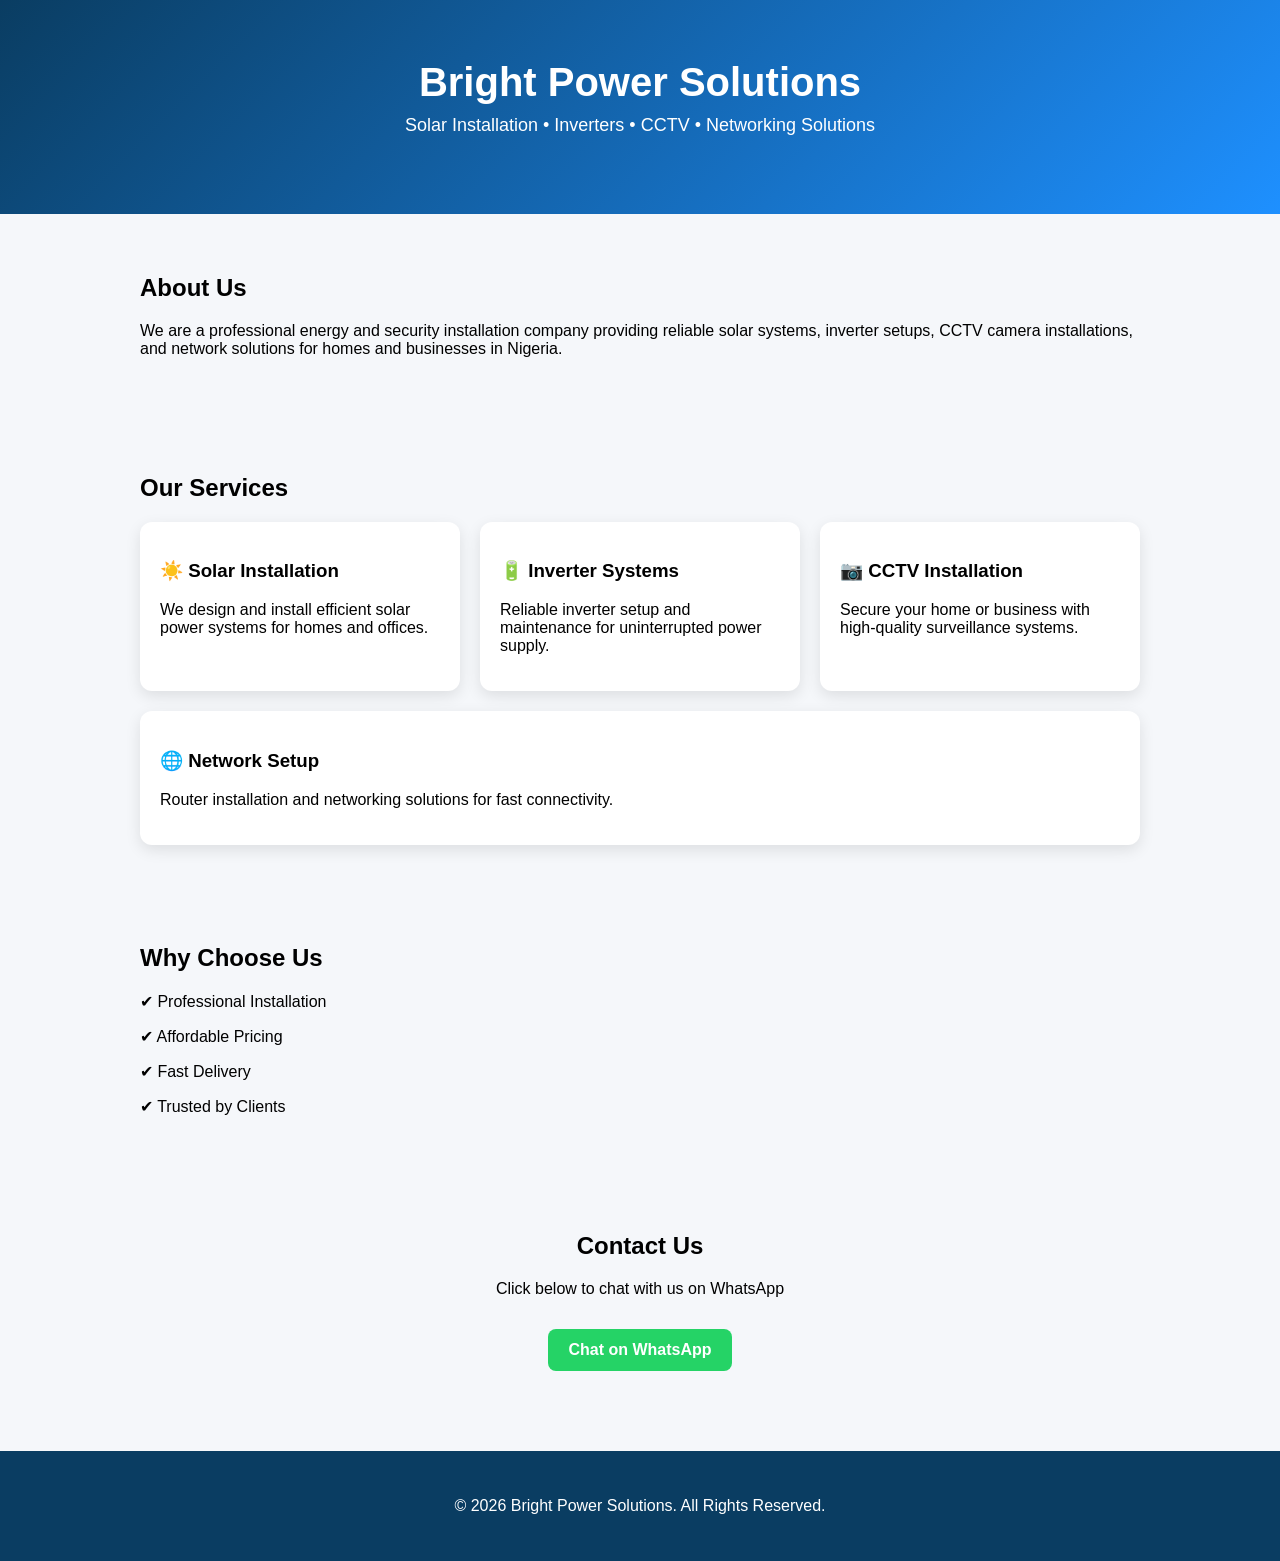
==== index.html @ d67a2d50 "Add files via upload" ====
<!DOCTYPE html>
<html lang="en">
<head>
<meta charset="UTF-8">
<meta name="viewport" content="width=device-width, initial-scale=1.0">
<title>Bright Power Solutions</title>

<style>
body {
    margin: 0;
    font-family: Arial, sans-serif;
    background: #f5f7fa;
}

/* HEADER */
.header {
    background: linear-gradient(135deg, #0a3d62, #1e90ff);
    color: white;
    text-align: center;
    padding: 60px 20px;
}

.header h1 {
    margin: 0;
    font-size: 40px;
}

.header p {
    font-size: 18px;
    margin-top: 10px;
}

/* SECTION */
.section {
    padding: 40px 20px;
    max-width: 1000px;
    margin: auto;
}

/* CARDS */
.cards {
    display: flex;
    flex-wrap: wrap;
    gap: 20px;
}

.card {
    flex: 1;
    min-width: 220px;
    background: white;
    padding: 20px;
    border-radius: 12px;
    box-shadow: 0 5px 15px rgba(0,0,0,0.1);
    transition: 0.3s;
}

.card:hover {
    transform: translateY(-5px);
}

/* BUTTON */
.btn {
    display: inline-block;
    margin-top: 15px;
    background: #25D366;
    color: white;
    padding: 12px 20px;
    border-radius: 8px;
    text-decoration: none;
    font-weight: bold;
}

/* FOOTER */
.footer {
    background: #0a3d62;
    color: white;
    text-align: center;
    padding: 30px;
    margin-top: 40px;
}
</style>

</head>

<body>

<!-- HEADER -->
<div class="header">
    <h1>Bright Power Solutions</h1>
    <p>Solar Installation • Inverters • CCTV • Networking Solutions</p>
</div>

<!-- ABOUT -->
<div class="section">
    <h2>About Us</h2>
    <p>
        We are a professional energy and security installation company providing reliable solar systems,
        inverter setups, CCTV camera installations, and network solutions for homes and businesses in Nigeria.
    </p>
</div>

<!-- SERVICES -->
<div class="section">
    <h2>Our Services</h2>

    <div class="cards">
        <div class="card">
            <h3>☀️ Solar Installation</h3>
            <p>We design and install efficient solar power systems for homes and offices.</p>
        </div>

        <div class="card">
            <h3>🔋 Inverter Systems</h3>
            <p>Reliable inverter setup and maintenance for uninterrupted power supply.</p>
        </div>

        <div class="card">
            <h3>📷 CCTV Installation</h3>
            <p>Secure your home or business with high-quality surveillance systems.</p>
        </div>

        <div class="card">
            <h3>🌐 Network Setup</h3>
            <p>Router installation and networking solutions for fast connectivity.</p>
        </div>
    </div>
</div>

<!-- WHY CHOOSE US -->
<div class="section">
    <h2>Why Choose Us</h2>
    <p>✔ Professional Installation</p>
    <p>✔ Affordable Pricing</p>
    <p>✔ Fast Delivery</p>
    <p>✔ Trusted by Clients</p>
</div>

<!-- CONTACT -->
<div class="section" style="text-align:center;">
    <h2>Contact Us</h2>
    <p>Click below to chat with us on WhatsApp</p>

    <a class="btn" href="https://wa.me/234XXXXXXXXXX">
        Chat on WhatsApp
    </a>
</div>

<!-- FOOTER -->
<div class="footer">
    <p>© 2026 Bright Power Solutions. All Rights Reserved.</p>
</div>

</body>
</html>
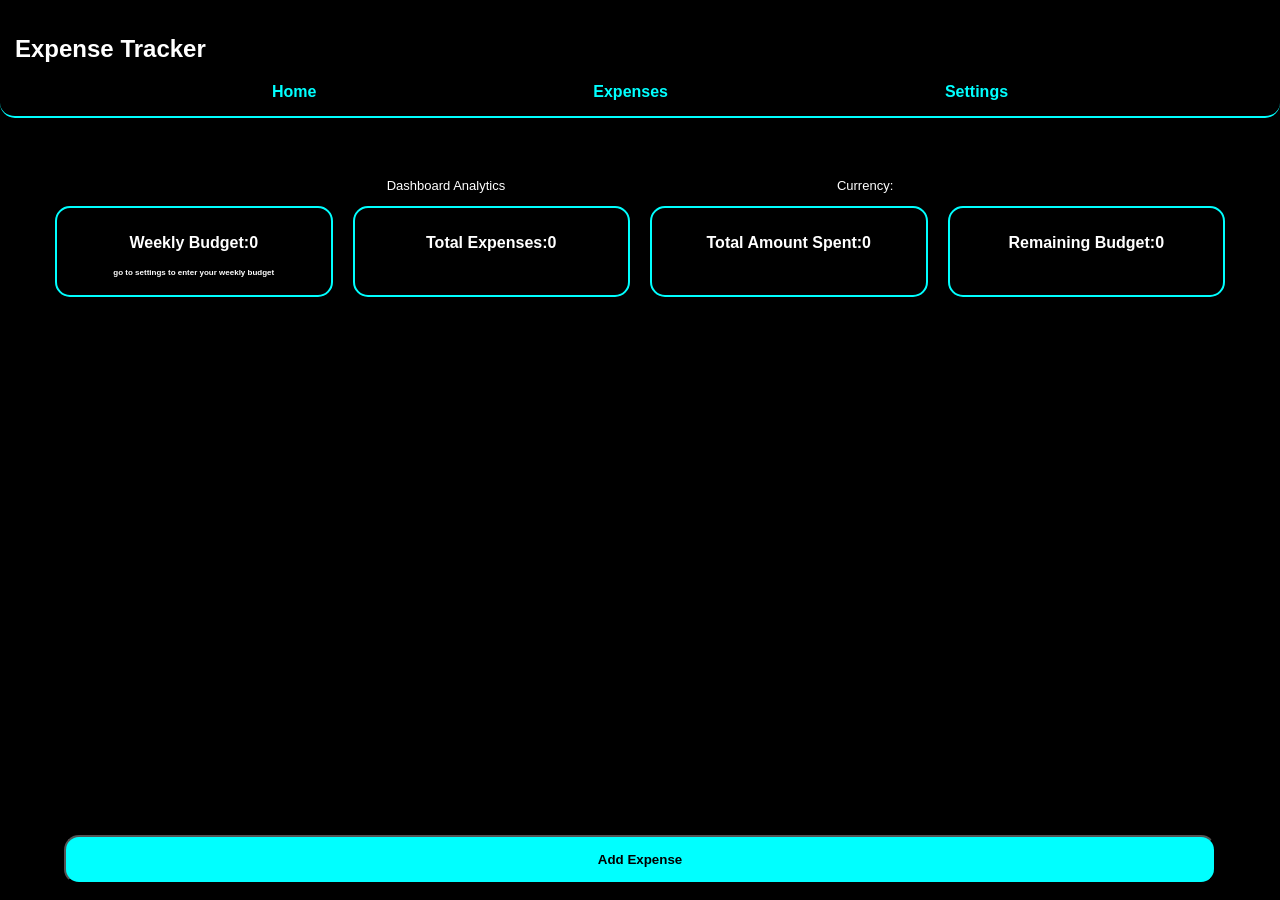
==== commit e1011eaf: "Add files via upload" ====
--- a/index.html
+++ b/index.html
@@ -1,154 +1,78 @@
 <!DOCTYPE html>
-<html lang="en">
-<head>
-<meta charset="UTF-8">
-<meta name="viewport" content="width=device-width, initial-scale=1.0">
-<title>Bright Power Solutions</title>
+<html>
+ <head>
+  <meta charset="UTF-8">
+  <meta name="viewport" content="width=device-width, initial-scale=1">
+  <title>expense tracker</title>
+  <link rel="stylesheet" href="style.css">
+ </head>
+ <body>
+  <nav>
+    <h1>Expense Tracker</h1>
+    <div class="links">
+      <a href="index.html">Home</a>
+      <a href="expense.html">Expenses</a>
+      <a href="settings.html">Settings</a>
+    </div>
+  </nav>
+  <main>
+   <div class="analytics-currency">
+    <p>Dashboard Analytics</p>
+    <p>Currency: <span id="currency">None</span></p>
+   </div>
+    
+    <div id="analytics-container" class="analytics-container">
+      
+      <div class="card">
+        <p>Weekly Budget:<span id="stats1">0</span></p>
+        <p class="budget-update">go to settings to enter your weekly budget</p>
+      </div>
+      <div class="card">
+        <p>Total Expenses:<span id="stats2">0</span></p>
+      </div>
+      <div class="card">
+        <p>Total Amount Spent:<span id="stats3">0</span></p>
+      </div>
+      <div class="card">
+        <p id="overBudget" class="budget-update"></p>
+        <p>Remaining Budget:<span id="stats4">0</span></p>
+      </div>
+     
+    </div>
+    <div id="input" class="input">
+      
+      <p id="paragraph"></p>
+      
+      <p><input id="name" type="text" placeholder="Expense Name"></p>
+      
+      <p><input id="amount" type="number" placeholder="Amount"></p>
+      
+      <select name="category" id="category" >
+        <option value=""> Select Category</option>
+        <option value="🍔 Food">🍔 Food</option>
+        <option value="🚕 Transport">🚕 Transport</option>
+        <option value="📱 Data">📱 Data</option>
+        <option value="🎮 Entertainment">🎮 Entertainment</option>
+        <option value="📚 Education">📚 Education</option>
+        <option value="🛒 Shopping">🛒 Shopping</option>
+        <option value="💡 Bills">💡 Bills</option>
+      </select>
+      
+      <p><textarea id="textarea" placeholder="Enter Description (optional)"></textarea></p>
+      
+      <div class="btn-container">
+        <button id="add">Add</button>
+        
+        <button id="back">Done</button>
+        
+        <button><a href="expense.html">View Expenses</a></button>
+      </div>
+    </div>
+  </main>
+    <div id="add-expense-con" class="add-expense-con">
+      <p><button id="add_expense" class="add">Add Expense</button></p>
+    </div>
+  <script src="index.js"></script>
 
-<style>
-body {
-    margin: 0;
-    font-family: Arial, sans-serif;
-    background: #f5f7fa;
-}
-
-/* HEADER */
-.header {
-    background: linear-gradient(135deg, #0a3d62, #1e90ff);
-    color: white;
-    text-align: center;
-    padding: 60px 20px;
-}
-
-.header h1 {
-    margin: 0;
-    font-size: 40px;
-}
-
-.header p {
-    font-size: 18px;
-    margin-top: 10px;
-}
-
-/* SECTION */
-.section {
-    padding: 40px 20px;
-    max-width: 1000px;
-    margin: auto;
-}
-
-/* CARDS */
-.cards {
-    display: flex;
-    flex-wrap: wrap;
-    gap: 20px;
-}
-
-.card {
-    flex: 1;
-    min-width: 220px;
-    background: white;
-    padding: 20px;
-    border-radius: 12px;
-    box-shadow: 0 5px 15px rgba(0,0,0,0.1);
-    transition: 0.3s;
-}
-
-.card:hover {
-    transform: translateY(-5px);
-}
-
-/* BUTTON */
-.btn {
-    display: inline-block;
-    margin-top: 15px;
-    background: #25D366;
-    color: white;
-    padding: 12px 20px;
-    border-radius: 8px;
-    text-decoration: none;
-    font-weight: bold;
-}
-
-/* FOOTER */
-.footer {
-    background: #0a3d62;
-    color: white;
-    text-align: center;
-    padding: 30px;
-    margin-top: 40px;
-}
-</style>
-
-</head>
-
-<body>
-
-<!-- HEADER -->
-<div class="header">
-    <h1>Bright Power Solutions</h1>
-    <p>Solar Installation • Inverters • CCTV • Networking Solutions</p>
-</div>
-
-<!-- ABOUT -->
-<div class="section">
-    <h2>About Us</h2>
-    <p>
-        We are a professional energy and security installation company providing reliable solar systems,
-        inverter setups, CCTV camera installations, and network solutions for homes and businesses in Nigeria.
-    </p>
-</div>
-
-<!-- SERVICES -->
-<div class="section">
-    <h2>Our Services</h2>
-
-    <div class="cards">
-        <div class="card">
-            <h3>☀️ Solar Installation</h3>
-            <p>We design and install efficient solar power systems for homes and offices.</p>
-        </div>
-
-        <div class="card">
-            <h3>🔋 Inverter Systems</h3>
-            <p>Reliable inverter setup and maintenance for uninterrupted power supply.</p>
-        </div>
-
-        <div class="card">
-            <h3>📷 CCTV Installation</h3>
-            <p>Secure your home or business with high-quality surveillance systems.</p>
-        </div>
-
-        <div class="card">
-            <h3>🌐 Network Setup</h3>
-            <p>Router installation and networking solutions for fast connectivity.</p>
-        </div>
-    </div>
-</div>
-
-<!-- WHY CHOOSE US -->
-<div class="section">
-    <h2>Why Choose Us</h2>
-    <p>✔ Professional Installation</p>
-    <p>✔ Affordable Pricing</p>
-    <p>✔ Fast Delivery</p>
-    <p>✔ Trusted by Clients</p>
-</div>
-
-<!-- CONTACT -->
-<div class="section" style="text-align:center;">
-    <h2>Contact Us</h2>
-    <p>Click below to chat with us on WhatsApp</p>
-
-    <a class="btn" href="https://wa.me/234XXXXXXXXXX">
-        Chat on WhatsApp
-    </a>
-</div>
-
-<!-- FOOTER -->
-<div class="footer">
-    <p>© 2026 Bright Power Solutions. All Rights Reserved.</p>
-</div>
-
-</body>
+ </body>
 </html>
--- a/style.css
+++ b/style.css
@@ -0,0 +1,128 @@
+body{
+  background:black;
+  color:white;
+  font-family: Arial, Helvetica, sans-serif;
+  margin: 0 auto;
+  max-width: 1200px;
+}
+nav{
+  background: black;
+  padding: 15px;
+  border-bottom: 2px solid aqua;
+  border-bottom-left-radius:15px;
+  border-bottom-right-radius: 15px;
+  position: fixed;
+  top:0;
+  left:0;
+  right:0;
+}
+.links{
+  display:flex;
+  gap:20px;
+  justify-content: space-evenly;
+}
+nav a{
+  text-decoration: none;
+  color: aqua;
+  font-weight: bolder;
+}
+main{
+  margin-top: 150px;
+  padding:15px;
+  margin-bottom: 70px;
+}
+.budget-update{
+  font-size: 8px;
+}
+.card,.delete{
+  border:2px solid aqua;
+  border-radius: 15px;
+  margin-bottom: 20px;
+  padding:10px;
+  text-align: center;
+  font-weight:bold;
+  background: black;
+}
+.delete{
+  position:fixed;
+}
+.delete_container{
+  display: none;
+  position:fixed;
+}
+.analytics-container{
+  display:grid;
+  gap:20px;
+  grid-template-columns: 1fr 1fr 1fr 1fr;
+}
+.input,.input-weekly{
+  border: 2px solid aqua;
+  border-radius: 15px;
+  padding: 15px;
+  margin-bottom: 20px;
+  text-align: center;
+  display:none;
+}
+.input-weekly{
+  display:block;
+}
+input,select,textarea{
+  width:90%;
+  border:1px solid aqua;
+  padding:10px;
+  border-radius:15px;
+}
+button{
+  background: aqua;
+  color:black;
+  font-weight:bold;
+  padding:15px;
+  border-radius: 15px;
+}
+.btn-container{
+  display:flex;
+  gap:15px;
+  justify-content: center;
+}
+button a{
+  text-decoration: none;
+  color:black;
+  font-weight: bold;
+}
+nav a:hover{
+  color:white;
+}
+button:hover{
+  transition:1s;
+  background:blue;
+}
+.add-expense-con{
+  text-align: center;
+  bottom: 0;
+  left: 0;
+  right:0;
+  position:fixed;
+  
+}
+.add{
+  width:90%;
+}
+.analytics-currency{
+  display:flex;
+  justify-content: space-evenly;
+  font-size: 13px;
+}
+@media (max-width: 768px){
+  .analytics-container{
+    display: grid;
+    gap: 20px;
+    grid-template-columns: 1fr 1fr;
+  }
+}
+@media (max-width: 375px){
+  .analytics-container{
+    display:grid;
+    gap:20;
+    grid-template-columns: 1fr;
+  }
+}
